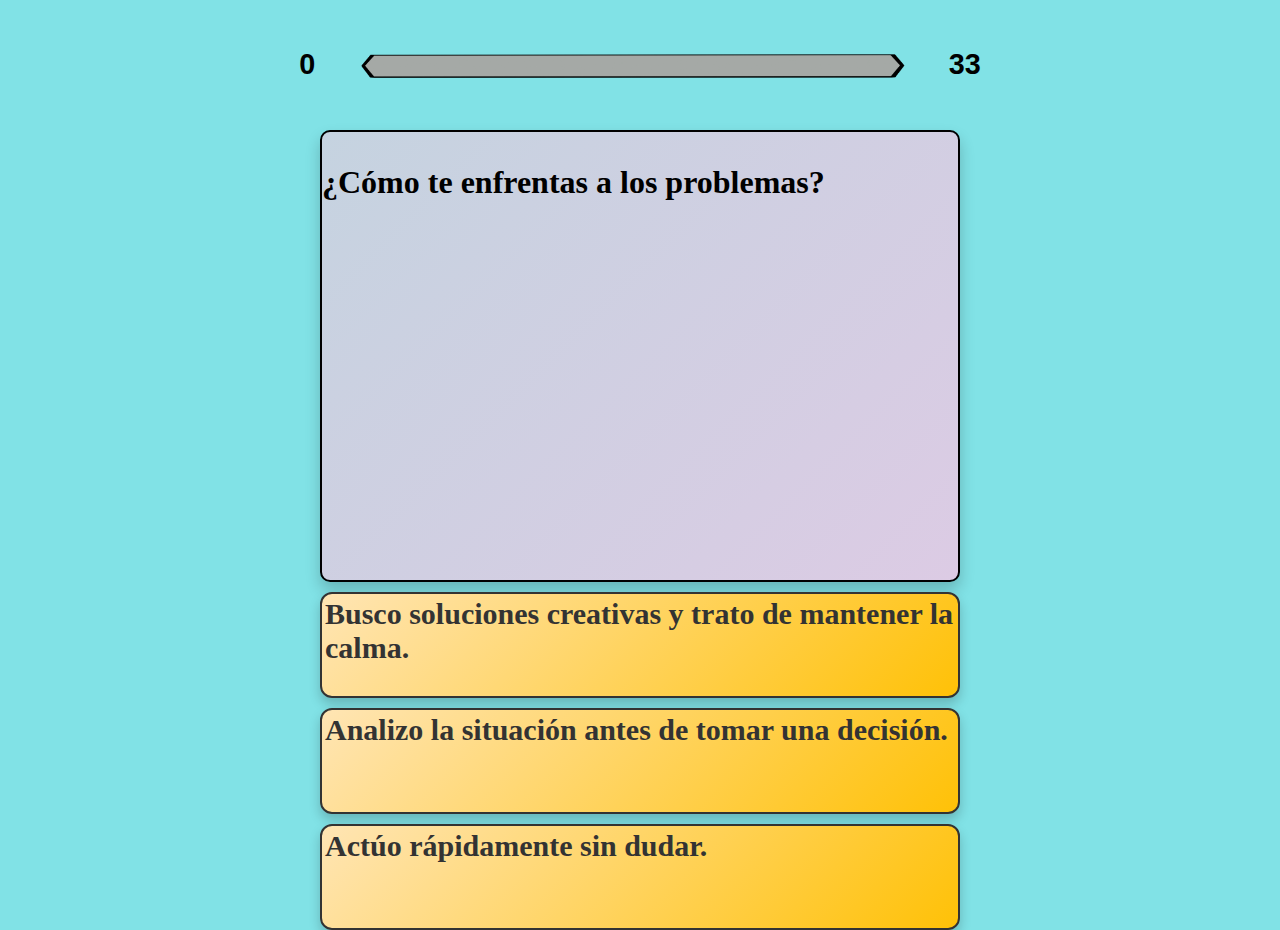
==== test-piedras/html/cuestions.html @ 40410c21 "commit" ====
<!DOCTYPE html>
<html>

<head>
    <meta charset="utf-8">
    <title>cuestiones</title>
    <meta name="viewport" content="width=device-width, initial-scale=1.0">
    <link rel="stylesheet" href="../css/cuestions.css">
</head>

<body>
    <div class="contenedor">
        <div id="cpreguntas">
            <p>0</p>
            <img src="../img/bar/00.png">
            <p>33</p>
        </div>
        <div id="cuestiones">
            <div id="pregunta">
            </div>
            <div id="respuestas">
                <div id="respuesta1" onclick="answer(this)"></div>
                <div id="respuesta2" onclick="answer(this)"></div>
                <div id="respuesta3" onclick="answer(this)"></div>
            </div>
        </div>
    </div>
    <script src="../js/cuestions.js"></script>
</body>

</html>
---- test-piedras/css/cuestions.css ----
@charset "uft-8";

body {
    display: flex;
    justify-content: center;
    align-items: center;
    margin: 0;
    background-color: #81e2e6;
}

.contenedor {
    width: 40em;
    margin: 0 auto;
    position: relative;
}

#cpreguntas{
    justify-items: auto;
    justify-content: center;
    display: flex;
    flex-direction: row;
    align-items: center;
}

#cpreguntas > p {
    font-size: 1.8em;
    font-weight: bold;
    padding: 0.5em 1em;
    width: 2.5em;
    height: 1.5em; 
    display: flex;
    align-items: center;
    justify-content: center;
    font-family: 'Poppins', sans-serif;
    font-weight: bold;
}

#pregunta{
    height: 28em;
    border: 2px black solid;
    background: linear-gradient(135deg, #c5d3e0, #dccbe4);
    border-radius: 10px;
    box-shadow: 0px 8px 15px rgba(0, 0, 0, 0.2);
}

#pregunta > p{
    font-size: 2em;
    font-weight: bold;
    word-wrap: break-word
}

#respuestas > div {
    border: 2px solid #333;               
    background: linear-gradient(135deg, #ffe5b4, #ffc107); 
    height: 6em;
    margin-top: 10px;
    border-radius: 12px;                 
    padding: 3px;
    transition: all 0.4s ease;            
    box-shadow: 0 6px 12px rgba(0, 0, 0, 0.2); 
}

#respuestas > div:hover {
    background: linear-gradient(135deg, #ffcc80, #ff9800); 
    box-shadow: 0 8px 16px rgba(0, 0, 0, 0.3);
    transform: scale(1.05);
    cursor: pointer;
    
}

#respuestas > div > p {
    font-size: 30px;
    color: #333;                             
    margin: 0;
    font-weight: bold;
}

img{
    width: 90%;
    height: 85%;
}


@media screen and (max-width: 600px) {
    .contenedor {
        width: 90%;
    }

    #cpreguntas > p {
        font-size: 1.2em;
        padding: 0.5em;
    }

    #pregunta {
        height: 20em;
    }

    #pregunta > p {
        font-size: 1.5em;
    }

    #respuestas > div {
        height: 5em;
    }

    #respuestas > div > p {
        font-size: 20px;
    }
}

/* Para dispositivos medianos (tablets, 600px - 900px) */
@media screen and (min-width: 601px) and (max-width: 900px) {
    .contenedor {
        width: 70%;
    }

    #cpreguntas > p {
        font-size: 1.5em;
    }

    #pregunta {
        height: 25em;
    }

    #pregunta > p {
        font-size: 1.8em;
    }

    #respuestas > div {
        height: 5.5em;
    }

    #respuestas > div > p {
        font-size: 25px;
    }
}

/* Para dispositivos grandes (pantallas anchas, >900px) */
@media screen and (min-width: 901px) {
    .contenedor {
        width: 40em;
    }

    #cpreguntas > p {
        font-size: 1.8em;
    }

    #pregunta {
        height: 28em;
    }

    #pregunta > p {
        font-size: 2em;
    }

    #respuestas > div {
        height: 6em;
    }

    #respuestas > div > p {
        font-size: 30px;
    }
}
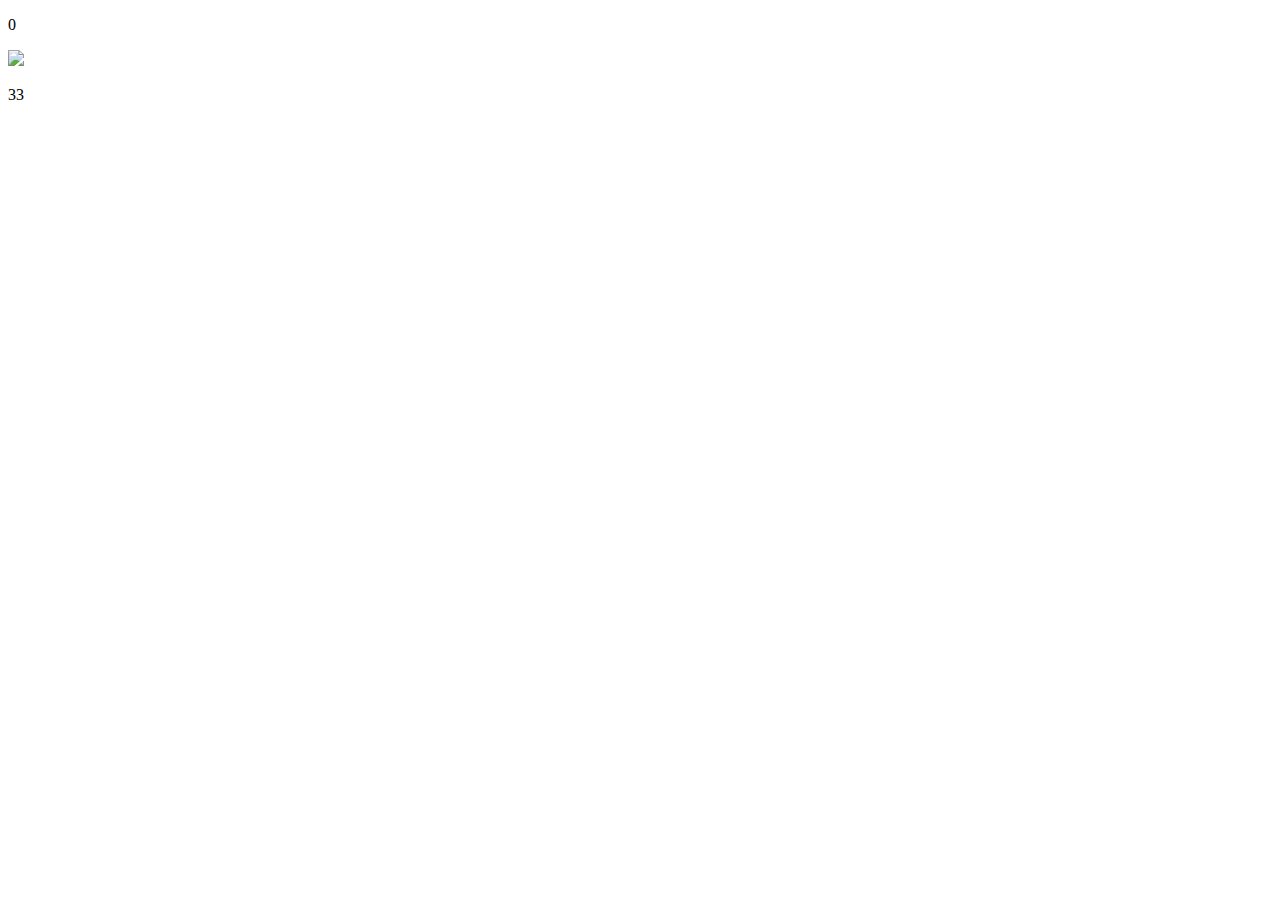
==== commit bc4d60bb: "commit3" ====
--- a/test-piedras/html/cuestions.html
+++ b/test-piedras/html/cuestions.html
@@ -5,14 +5,14 @@
     <meta charset="utf-8">
     <title>cuestiones</title>
     <meta name="viewport" content="width=device-width, initial-scale=1.0">
-    <link rel="stylesheet" href="../css/cuestions.css">
+    <link rel="stylesheet" href="/css/cuestions.css">
 </head>
 
 <body>
     <div class="contenedor">
         <div id="cpreguntas">
             <p>0</p>
-            <img src="../img/bar/00.png">
+            <img src="/img/bar/00.png">
             <p>33</p>
         </div>
         <div id="cuestiones">
@@ -25,7 +25,7 @@
             </div>
         </div>
     </div>
-    <script src="../js/cuestions.js"></script>
+    <script src="/js/cuestions.js"></script>
 </body>
 
 </html>
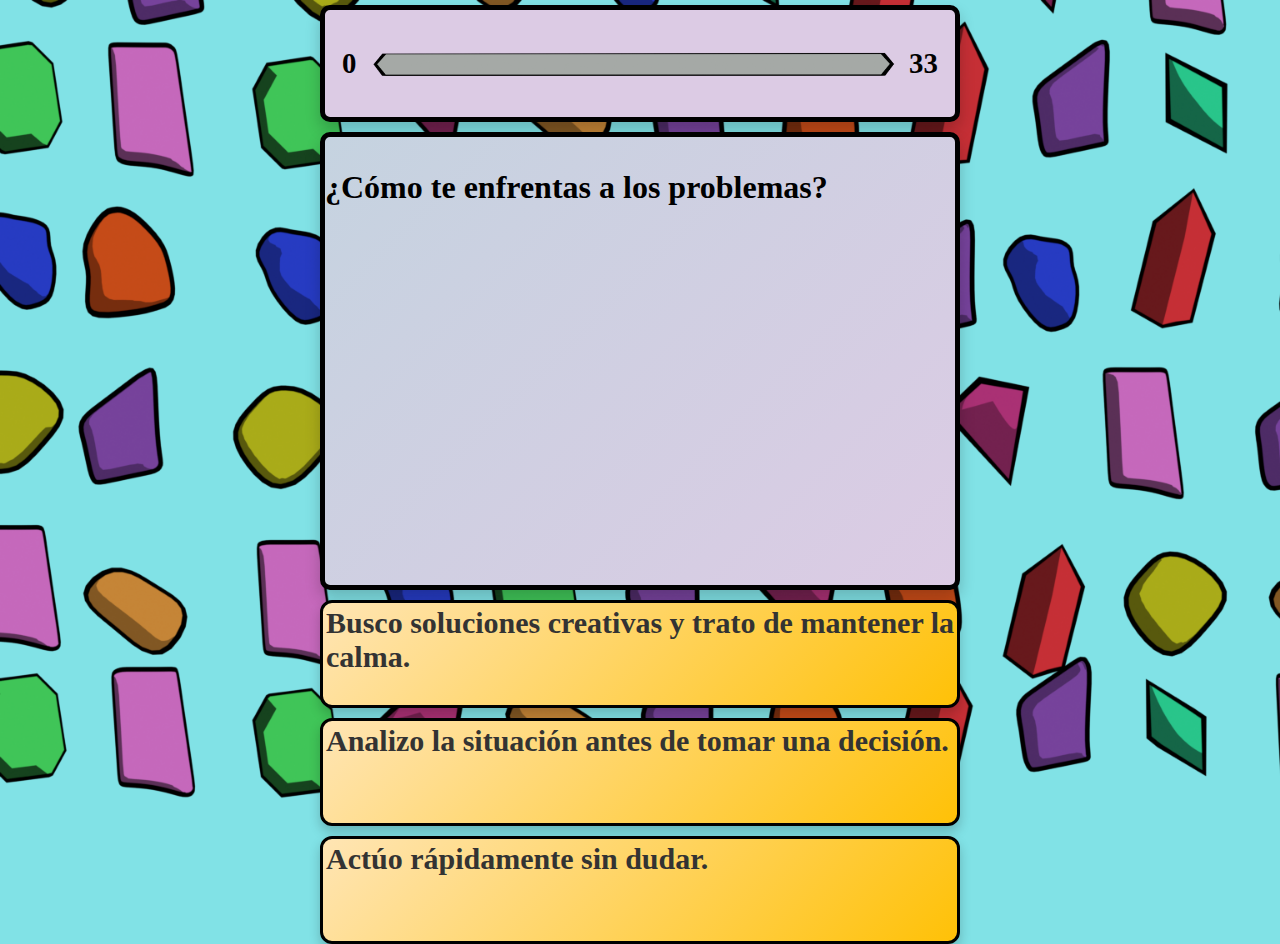
==== commit ae5b704a: "commit4" ====
--- a/test-piedras/html/cuestions.html
+++ b/test-piedras/html/cuestions.html
@@ -5,14 +5,14 @@
     <meta charset="utf-8">
     <title>cuestiones</title>
     <meta name="viewport" content="width=device-width, initial-scale=1.0">
-    <link rel="stylesheet" href="/css/cuestions.css">
+    <link rel="stylesheet" href="../css/cuestions.css">
 </head>
 
 <body>
     <div class="contenedor">
         <div id="cpreguntas">
             <p>0</p>
-            <img src="/img/bar/00.png">
+            <img src="../img/bar/00.png">
             <p>33</p>
         </div>
         <div id="cuestiones">
@@ -25,7 +25,7 @@
             </div>
         </div>
     </div>
-    <script src="/js/cuestions.js"></script>
+    <script src="../js/cuestions.js"></script>
 </body>
 
 </html>
--- a/test-piedras/css/cuestions.css
+++ b/test-piedras/css/cuestions.css
@@ -0,0 +1,170 @@
+@charset "uft-8";
+
+body {
+    display: flex;
+    justify-content: center;
+    align-items: center;
+    margin: 0;
+    background-color: #81e2e6;
+    background-image: url("../img/fondoTransparente.png");
+    background-size: cover;
+    background-repeat: no-repeat;
+    background-attachment: fixed;
+}
+
+.contenedor {
+    width: 40em;
+    margin: 0 auto;
+    position: relative;
+}
+
+#cpreguntas{
+    justify-items: auto;
+    justify-content: center;
+    display: flex;
+    flex-direction: row;
+    align-items: center;
+    margin: 0 auto;
+    background-color: #dccbe4;
+    border: 5px black solid;
+    border-radius: 10px;
+    box-shadow: 0px 8px 15px rgba(0, 0, 0, 0.2);
+    margin-top: 5px;
+    margin-bottom: 10px;
+    padding: 0.5em;;
+}
+
+#cpreguntas > p {    
+    font-size: 1.8em;
+    font-weight: bold;
+
+}
+
+#pregunta{
+    height: 28em;
+    border: 5px black solid;
+    background: linear-gradient(135deg, #c5d3e0, #dccbe4);
+    border-radius: 10px;
+    box-shadow: 0px 8px 15px rgba(0, 0, 0, 0.2);
+}
+
+#pregunta > p{
+    font-size: 2em;
+    font-weight: bold;
+    word-wrap: break-word
+}
+
+#respuestas > div {
+    border: 3px black solid;        
+    background: linear-gradient(135deg, #ffe5b4, #ffc107); 
+    height: 6em;
+    margin-top: 10px;
+    border-radius: 12px;                 
+    padding: 3px;
+    transition: all 0.4s ease;            
+    box-shadow: 0 6px 12px rgba(0, 0, 0, 0.2); 
+}
+
+#respuestas > div:hover {
+    background: linear-gradient(135deg, #ffcc80, #ff9800); 
+    box-shadow: 0 8px 16px rgba(0, 0, 0, 0.3);
+    transform: scale(1.05);
+    cursor: pointer;
+    
+}
+
+#respuestas > div > p {
+    font-size: 30px;
+    color: #333;                             
+    margin: 0;
+    font-weight: bold;
+}
+
+img{
+    width: 90%;
+    height: 85%;
+}
+
+
+@media screen and (max-width: 600px) {
+    .contenedor {
+        width: 90%;
+    }
+
+    #cpreguntas > p {
+        font-size: 1.2em;
+        padding: 0.5em;
+    }
+
+    #pregunta {
+        height: 20em;
+    }
+
+    #pregunta > p {
+        font-size: 1.5em;
+    }
+
+    #respuestas > div {
+        height: 5em;
+    }
+
+    #respuestas > div > p {
+        font-size: 20px;
+    }
+}
+
+/* Para dispositivos medianos (tablets, 600px - 900px) */
+@media screen and (min-width: 601px) and (max-width: 900px) {
+    .contenedor {
+        width: 70%;
+    }
+
+    #cpreguntas > p {
+        font-size: 1.5em;
+    }
+
+    #pregunta {
+        height: 25em;
+    }
+
+    #pregunta > p {
+        font-size: 1.8em;
+    }
+
+    #respuestas > div {
+        height: 5.5em;
+    }
+
+    #respuestas > div > p {
+        font-size: 25px;
+    }
+}
+
+/* Para dispositivos grandes (pantallas anchas, >900px) */
+@media screen and (min-width: 901px) {
+    .contenedor {
+        width: 40em;
+    }
+
+    #cpreguntas > p {
+        font-size: 1.8em;
+    }
+
+    #pregunta {
+        height: 28em;
+    }
+
+    #pregunta > p {
+        font-size: 2em;
+    }
+
+    #respuestas > div {
+        height: 6em;
+    }
+
+    #respuestas > div > p {
+        font-size: 30px;
+    }
+}
+
+
